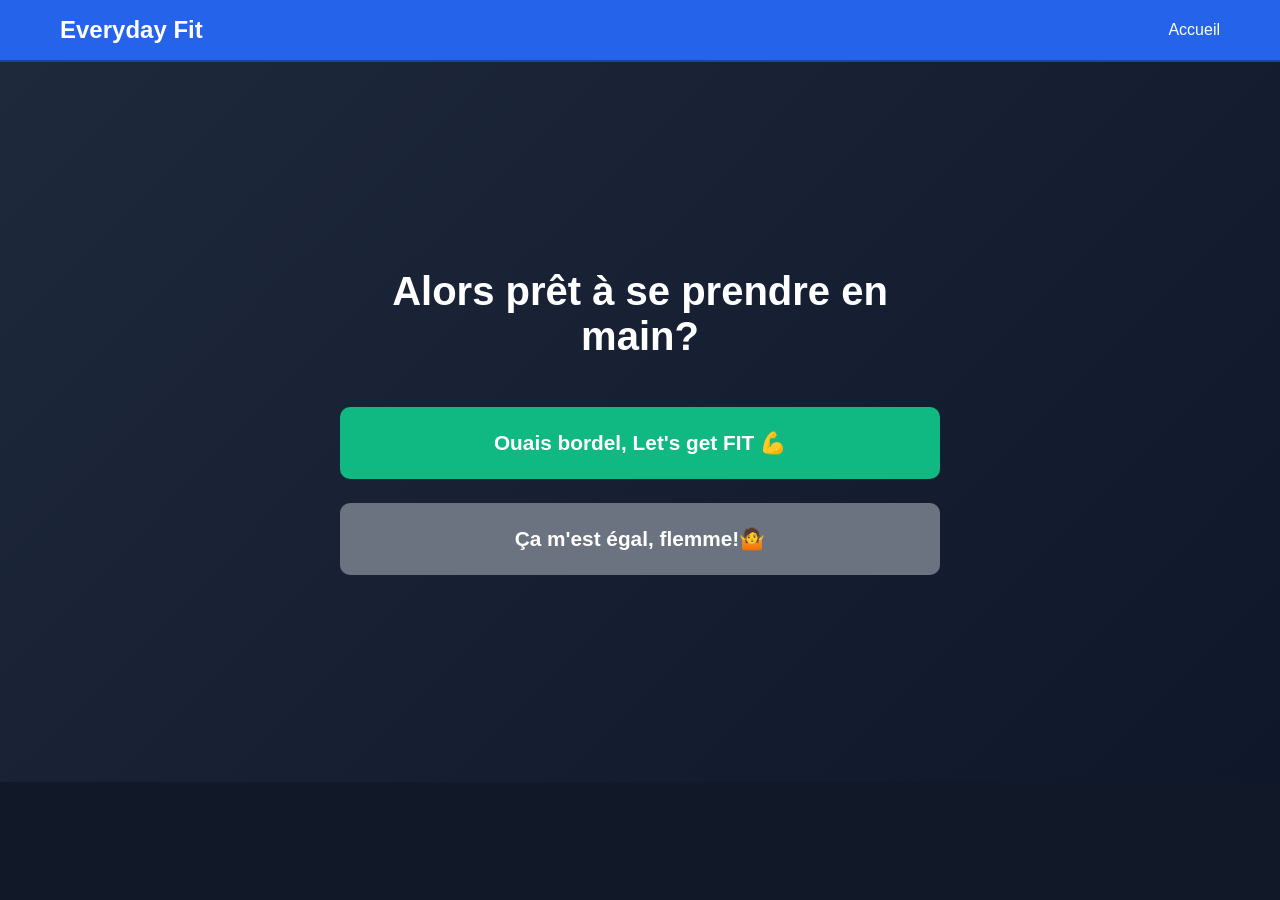
==== frontend/dashboard.html @ a32f8bb8 "feat: add dashboard page with stats, workouts list, and DLC cards" ====
<!DOCTYPE html>
<html lang="fr">
<head>
        <meta charset="UTF-8">
        <meta name="viewport" content="width=device-width, initial-scale=1.0">
        <title>Dashboard - Everyday Fit</title>
        <link rel="stylesheet" href="css/style.css">
</head>
<body>
    <nav class="navbar">
        <div class="container">
            <h1 class="logo"> <a href="index.html" style="color:white; text-decoration: none;">Everyday Fit</a></h1>
            <ul class="nav-links">
                <li><a href="dashboard.html">Dashboard</a></li>
                <li><a href="#" id="btnLogout" class="btn-logout">Déconnexion</a></li>
            </ul>
        </div>
    </nav>
    <!-- Section Stats -->
    <section class="stats-section">
        <div class="container">
            <h2 class="section-title">Mes statistiques</h2>
            
            <div class="stats-cards">
                <!-- Card Points -->
                <div class="stat-card">
                    <div class="stat-icon">💪</div>
                    <h3 class="stat-value" id="totalPoints">0</h3>
                    <p class="stat-label">Points totaux</p>
                </div>

                <!-- Card Workouts -->
                <div class="stat-card">
                    <div class="stat-icon">🏋️</div>
                    <h3 class="stat-value" id="totalWorkouts">0</h3>
                    <p class="stat-label">Workouts complétés</p>
                </div>

                <!-- Card Taux réussite -->
                <div class="stat-card">
                    <div class="stat-icon">📈</div>
                    <h3 class="stat-value" id="successRate">0%</h3>
                    <p class="stat-label">Taux de réussite</p>
                </div>
            </div>
        </div>
    </section>
    <!-- Section Workouts -->
    <section class="workouts-section">
        <div class="container">
            <h2 class="section-title">Mes derniers workouts</h2>

            <!-- Bouton Générer -->
            <button id="btnGenerate" class="btn-generate">
                Générer un nouveau workout 🔥
            </button>
        
        <!-- liste workouts -->
        <div id="workoutsList" class="workouts-list">
            <p class="no-workouts">Aucun workout pour le moment. Génère ton premier training maintenant!</p>
        </div>    
    </section>
    <!-- Section DLC -->
    <section class="dlc-section">
        <div class="container">
            <h2 class="section-title">Editions disponibles</h2>
                
                <div class="dlc-cards">
                    <!-- DLC 1 : BODYWEIGHT (ACTIVE)-->
                    <div class="dlc-card dlc-active">
                    <div class="dlc-badge">✅ ACTIF</div>
                    <h3 class="dlc-title">Bodyweight Edition</h3>
                    <p class="dlc-description">Exercices au poids du corps, sans matériel, à domicile.</p>    
                    </div>
                </div>

                <!-- DLC 2: Bodyweight + Runing (LOCKED)-->
                <div class="dlc-card dlc-locked">
                    <div class="dlc-badge">🔒 COMING SOON</div>
                    <h3 class="dlc-title">Salle/Equipement</h3>
                    <p class="dlc-description">Machines, haltères, barres, programme complet gym.</p>
                </div>

                <!-- DLC 3 : FitOlympics (LOCKED)-->
                 <div class="dlc-card dlc-locked">
                    <div class="dlc-badge">🔒COMING SOON</div>
                    <h3 class="dlc-title">Bodyweight competitive game</h3>
                    <p class="dlc-description">Competitive games among users</p>
                </div>

                <!-- DLC 4 : UNO-Fit (LOCKED)-->
                <div class="dlc-card dlc-locked">
                    <div class="dlc-badge">🔒COMING SOON</div>
                    <h3 class="dlc-title">Bodyweight game UNO inspired</h3>
                    <p class="dlc-description">Competitive games among users</p>
                </div>
        </div>
    </section>
    <script>
    // Vérifier token au chargement
    const token = localStorage.getItem('token');
    if (!token) {
        window.location.href = 'login.html';
    }

    // Récupérer les éléments
    const btnLogout = document.getElementById('btnLogout');
    const btnGenerate = document.getElementById('btnGenerate');
    const totalPoints = document.getElementById('totalPoints');
    const totalWorkouts = document.getElementById('totalWorkouts');
    const successRate = document.getElementById('successRate');
    const workoutsList = document.getElementById('workoutsList');

    // Charger les stats
    async function loadStats() {
        try {
            const response = await fetch('http://localhost:8001/api/users/me/stats', {
                headers: { 'Authorization': `Bearer ${token}` }
            });

            if (response.ok) {
                const data = await response.json();
                totalPoints.textContent = data.total_points || 0;
                totalWorkouts.textContent = data.completed_workouts || 0;
                successRate.textContent = (data.success_rate || 0) + '%';
            }
        } catch (err) {
            console.error('Erreur stats:', err);
        }
    }

    // Charger l'historique des workouts
    async function loadWorkouts() {
        try {
            const response = await fetch('http://localhost:8001/api/workouts/me/history', {
                headers: { 'Authorization': `Bearer ${token}` }
            });

            if (response.ok) {
                const workouts = await response.json();
                
                if (workouts.length === 0) {
                    workoutsList.innerHTML = '<p class="no-workouts">Aucun workout pour le moment. Génère ton premier training maintenant!</p>';
                } else {
                    workoutsList.innerHTML = workouts.map(w => `
                        <div class="workout-item">
                            <p>Workout du ${new Date(w.created_at).toLocaleDateString()}</p>
                            <p>Points : ${w.points || 0}</p>
                        </div>
                    `).join('');
                }
            }
        } catch (err) {
            console.error('Erreur workouts:', err);
        }
    }

    // Générer un nouveau workout
    btnGenerate.addEventListener('click', async () => {
        try {
            const response = await fetch('http://localhost:8001/api/workouts/generate', {
                method: 'POST',
                headers: { 
                    'Authorization': `Bearer ${token}`,
                    'Content-Type': 'application/json'
                }
            });

            if (response.ok) {
                const workout = await response.json();
                window.location.href = `workout.html?id=${workout.id}`;
            } else {
                alert('Erreur lors de la génération du workout');
            }
        } catch (err) {
            alert('Erreur réseau');
        }
    });

    // Déconnexion
    btnLogout.addEventListener('click', (e) => {
        e.preventDefault();
        localStorage.removeItem('token');
        window.location.href = 'login.html';
    });

    // Charger les données au démarrage
    loadStats();
    loadWorkouts();
</script>
</body>
</html>
---- frontend/css/style.css ----
/* Reset de base */
* {
        margin: 0;
        padding: 0;
        box-sizing: border-box;

}

body {
    font-family: Arial, sans-serif;
    background-color: #111827;
    color: white;
}

/*Navbar*/
.navbar {
    background-color: #2563eb;
    padding: 1rem 0;
    border-bottom: 2px solid #1e40af;
}

.container {
    max-width:1200px;
    margin:0 auto;
    padding: 0 20px;
    display: flex;
    justify-content: space-between;
    align-items: center;
}

.logo {
    font-size:1.5rem;
    font-weight: bold;
    color: white;
}

.nav-links {
    list-style: none;
    display: flex;
    gap: 2rem;
}

.nav-links a {
    color:white;
    text-decoration: none;
    font-size: 1rem;
    transition:color 0.3s;
}

.nav-links a:hover {
    color: #60a5fa;
}

.btn-primary {
    background-color: #ef4444;
    padding: 0.5rem 1.5rem;
    border-radius: 5px;
}

.btn-primary:hover {
    background-color: #dc2626;
}
/* Hero Section */
.hero {
    min-height: 100vh;
    display: flex;
    align-items: center;
    justify-content: center;
    background: linear-gradient(135deg, #1e293b 0%, #0f172a 100%);
    padding: 4rem 0;
}

.hero-content {
    text-align: center;
    max-width: 800px;
}

.hero-title {
    font-size: 3rem;
    font-weight: bold;
    margin-bottom: 1.5rem;
    line-height: 1.2;
}

.hero-title span {
    color: #ef4444;
}

.hero-subtitle {
    font-size: 1.25rem;
    color: #cbd5e1;
    margin-bottom: 2rem;
    line-height: 1.6;
}

.btn-hero {
    display: inline-block;
    background-color: #ef4444;
    color: white;
    padding: 1rem 2.5rem;
    font-size: 1.25rem;
    font-weight: bold;
    text-decoration: none;
    border-radius: 8px;
    transition: all 0.3s;
}

.btn-hero:hover {
    background-color: #dc2626;
    transform: scale(1.05);
}

.hero-stats {
    margin-top: 3rem;
    background-color: rgba(255, 255, 255, 0.05);
    padding: 1.5rem;
    border-radius: 10px;
    border: 1px solid rgba(255, 255, 255, 0.1);
}

.stats-source {
    font-size: 0.9rem;
    color: #94a3b8;
    margin-bottom: 0.5rem;
}

.stats-text {
    font-size: 1.1rem;
    color: #60a5fa;
    font-style: italic;
}
/* Section Bienfaits */
.benefits {
    padding: 4rem 0;
    background-color: #1e293b;
}

.section-title {
    text-align: center;
    font-size: 2.5rem;
    font-weight: bold;
    margin-bottom: 3rem;
}

.benefits-cards {
    display: flex;
    gap: 2rem;
    justify-content: center;
}

.benefit-card {
    background-color: #334155;
    padding: 2rem;
    border-radius: 10px;
    text-align: center;
    max-width: 350px;
    border: 1px solid #475569;
}

.card-icon {
    font-size: 3rem;
    margin-bottom: 1rem;
}

.card-title {
    font-size: 1.3rem;
    font-weight: bold;
    margin-bottom: 1rem;
    color: #60a5fa;
}

.card-text {
    color: #cbd5e1;
    line-height: 1.6;
}
/* Section Comment ça marche */
.how-it-works {
    padding: 4rem 0;
    background-color: #111827;
}

.steps {
    display: flex;
    gap: 3rem;
    justify-content: center;
}

.step {
    text-align: center;
    max-width: 300px;
}

.step-number {
    width: 60px;
    height: 60px;
    background-color: #ef4444;
    color: white;
    font-size: 2rem;
    font-weight: bold;
    border-radius: 50%;
    display: flex;
    align-items: center;
    justify-content: center;
    margin: 0 auto 1.5rem;
}

.step-title {
    font-size: 1.3rem;
    font-weight: bold;
    margin-bottom: 1rem;
    color: #60a5fa;
}

.step-text {
    color: #cbd5e1;
    line-height: 1.6;
}
/* Footer */
.footer {
    background-color: #0f172a;
    padding: 2rem 0;
    border-top: 1px solid #1e293b;
}

.footer-content {
    display: flex;
    justify-content: space-between;
    align-items: center;
}

.footer-text {
    color: #94a3b8;
    font-size: 0.9rem;
}

.footer-links {
    display: flex;
    gap: 2rem;
}

.footer-links a {
    color: #cbd5e1;
    text-decoration: none;
    font-size: 0.9rem;
    transition: color 0.3s;
}

.footer-links a:hover {
    color: #60a5fa;
}
/* Login Page */
.login-hero {
    min-height: 80vh;
    display: flex;
    align-items: center;
    justify-content: center;
    background: linear-gradient(135deg, #1e293b 0%, #0f172a 100%);
    padding: 4rem 0;
}

.login-content {
    text-align: center;
    max-width: 600px;
}

.login-title {
    font-size: 2.5rem;
    font-weight: bold;
    margin-bottom: 3rem;
}

.choice-buttons {
    display: flex;
    flex-direction: column;
    gap: 1.5rem;
}

.btn-choice {
    padding: 1.5rem 2rem;
    font-size: 1.3rem;
    font-weight: bold;
    border: none;
    border-radius: 10px;
    cursor: pointer;
    transition: all 0.3s;
}

.btn-motivated {
    background-color: #10b981;
    color: white;
}

.btn-motivated:hover {
    background-color: #059669;
    transform: scale(1.05);
}

.btn-lazy {
    background-color: #6b7280;
    color: white;
}

.btn-lazy:hover {
    background-color: #4b5563;
    transform: scale(1.05);
}
/* Formulaires Login/Register */
.form-section {
    min-height: 80vh;
    display: flex;
    align-items: center;
    justify-content: center;
    padding: 4rem 0;
    background-color: #1e293b;
}

.form-container {
    background-color: #334155;
    padding: 3rem;
    border-radius: 15px;
    max-width: 450px;
    width: 100%;
    border: 1px solid #475569;
}

.form-title {
    font-size: 2rem;
    font-weight: bold;
    margin-bottom: 2rem;
    text-align: center;
}

.form-input {
    width: 100%;
    padding: 1rem;
    margin-bottom: 1.5rem;
    border: 1px solid #475569;
    border-radius: 8px;
    background-color: #1e293b;
    color: white;
    font-size: 1rem;
}

.form-input:focus {
    outline: none;
    border-color: #60a5fa;
}

.form-link {
    text-align: center;
    margin-top: 1.5rem;
    color: #cbd5e1;
}

.form-link a {
    color: #60a5fa;
    text-decoration: none;
    font-weight: bold;
}

.form-link a:hover {
    text-decoration: underline;
}

.hidden {
    display: none;
}
/* Dashboard - Stats Section */
.stats-section {
    padding: 3rem 0;
    background-color: #1e293b;
}

.stats-cards {
    display: flex;
    gap: 2rem;
    justify-content: center;
    flex-wrap: wrap;
}

.stat-card {
    background-color: #334155;
    padding: 2rem;
    border-radius: 15px;
    text-align: center;
    min-width: 200px;
    border: 2px solid #475569;
}

.stat-icon {
    font-size: 3rem;
    margin-bottom: 1rem;
}

.stat-value {
    font-size: 2.5rem;
    font-weight: bold;
    color: #60a5fa;
    margin-bottom: 0.5rem;
}

.stat-label {
    color: #cbd5e1;
    font-size: 1rem;
}

/* Dashboard - Workouts Section */
.workouts-section {
    padding: 3rem 0;
    background-color: #111827;
}

.btn-generate {
    display: block;
    margin: 2rem auto;
    background-color: #ef4444;
    color: white;
    padding: 1.5rem 3rem;
    font-size: 1.3rem;
    font-weight: bold;
    border: none;
    border-radius: 10px;
    cursor: pointer;
    transition: all 0.3s;
}

.btn-generate:hover {
    background-color: #dc2626;
    transform: scale(1.05);
}

.workouts-list {
    margin-top: 2rem;
}

.no-workouts {
    text-align: center;
    color: #94a3b8;
    font-size: 1.1rem;
    padding: 2rem;
}

/* Dashboard - DLC Section */
.dlc-section {
    padding: 3rem 0;
    background-color: #1e293b;
}

.dlc-cards {
    display: flex;
    gap: 2rem;
    justify-content: center;
    flex-wrap: wrap;
}

.dlc-card {
    background-color: #334155;
    padding: 2rem;
    border-radius: 15px;
    text-align: center;
    min-width: 250px;
    max-width: 300px;
    border: 2px solid #475569;
    position: relative;
}

.dlc-active {
    border-color: #10b981;
    background-color: #064e3b;
}

.dlc-locked {
    opacity: 0.6;
    filter: grayscale(50%);
}

.dlc-badge {
    position: absolute;
    top: 1rem;
    right: 1rem;
    padding: 0.5rem 1rem;
    border-radius: 20px;
    font-size: 0.9rem;
    font-weight: bold;
}

.dlc-active .dlc-badge {
    background-color: #10b981;
    color: white;
}

.dlc-locked .dlc-badge {
    background-color: #6b7280;
    color: white;
}

.dlc-title {
    font-size: 1.3rem;
    font-weight: bold;
    margin: 2rem 0 1rem 0;
    color: #60a5fa;
}

.dlc-description {
    color: #cbd5e1;
    line-height: 1.6;
}

/* Bouton déconnexion */
.btn-logout {
    color: #ef4444 !important;
    font-weight: bold;
}

.btn-logout:hover {
    color: #dc2626 !important;
}
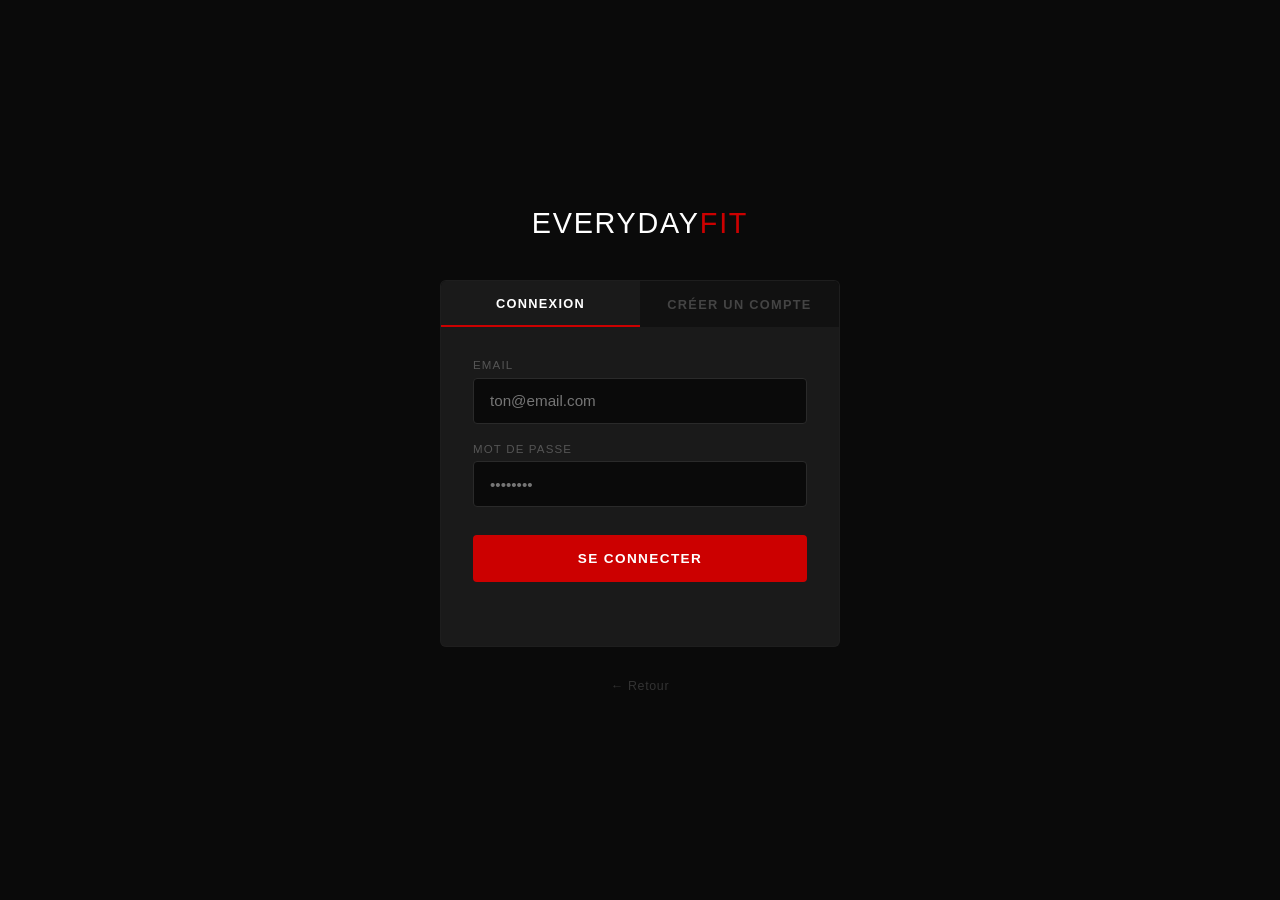
==== commit ed54ecf7: "full-redesign Co-Authored-By: Claude Sonnet 4.6 <noreply@anthropic.com>" ====
--- a/frontend/dashboard.html
+++ b/frontend/dashboard.html
@@ -1,192 +1,556 @@
 <!DOCTYPE html>
 <html lang="fr">
 <head>
-        <meta charset="UTF-8">
-        <meta name="viewport" content="width=device-width, initial-scale=1.0">
-        <title>Dashboard - Everyday Fit</title>
-        <link rel="stylesheet" href="css/style.css">
+    <meta charset="UTF-8">
+    <meta name="viewport" content="width=device-width, initial-scale=1.0">
+    <title>Everyday Fit — Dashboard</title>
+    <style>
+        * { margin: 0; padding: 0; box-sizing: border-box; }
+        body {
+            background: #0a0a0a;
+            min-height: 100vh;
+            font-family: Arial, sans-serif;
+            color: #fff;
+        }
+
+        /* NAV */
+        nav {
+            background: #000;
+            border-bottom: 2px solid #1a1a1a;
+            padding: 1rem 2rem;
+            display: flex;
+            justify-content: space-between;
+            align-items: center;
+        }
+        .nav-logo {
+            font-family: Impact, 'Arial Black', sans-serif;
+            font-size: 1.5rem;
+            text-transform: uppercase;
+            letter-spacing: 0.06em;
+            color: #fff;
+            text-decoration: none;
+        }
+        .nav-logo span { color: #CC0000; }
+
+        .nav-right {
+            display: flex;
+            align-items: center;
+            gap: 2rem;
+        }
+        .nav-username {
+            font-size: 0.85rem;
+            color: #555;
+            text-transform: uppercase;
+            letter-spacing: 0.08em;
+        }
+        .btn-logout {
+            font-size: 0.8rem;
+            color: #333;
+            background: none;
+            border: none;
+            cursor: pointer;
+            text-transform: uppercase;
+            letter-spacing: 0.08em;
+            transition: color 0.2s;
+        }
+        .btn-logout:hover { color: #CC0000; }
+
+        /* MAIN */
+        main {
+            max-width: 640px;
+            margin: 0 auto;
+            padding: 3rem 1.5rem;
+        }
+
+        /* Greeting */
+        .greeting {
+            margin-bottom: 2.5rem;
+        }
+        .greeting h1 {
+            font-family: Impact, 'Arial Black', sans-serif;
+            font-size: 2.2rem;
+            font-weight: 900;
+            text-transform: uppercase;
+            letter-spacing: 0.04em;
+            line-height: 1.1;
+        }
+        .greeting h1 span { color: #CC0000; }
+        .greeting p {
+            margin-top: 0.5rem;
+            font-size: 0.9rem;
+            color: #444;
+        }
+
+        /* Level badge */
+        .level-card {
+            background: #111;
+            border: 1px solid #1e1e1e;
+            border-left: 4px solid #CC0000;
+            border-radius: 5px;
+            padding: 1.2rem 1.5rem;
+            margin-bottom: 1rem;
+            display: flex;
+            justify-content: space-between;
+            align-items: center;
+        }
+        .level-label {
+            font-size: 0.72rem;
+            color: #444;
+            text-transform: uppercase;
+            letter-spacing: 0.12em;
+            margin-bottom: 0.3rem;
+        }
+        .level-value {
+            font-family: Impact, 'Arial Black', sans-serif;
+            font-size: 1.6rem;
+            text-transform: uppercase;
+            letter-spacing: 0.05em;
+            color: #fff;
+        }
+        .level-change {
+            font-size: 0.75rem;
+            color: #333;
+            text-decoration: none;
+            text-transform: uppercase;
+            letter-spacing: 0.08em;
+            transition: color 0.2s;
+        }
+        .level-change:hover { color: #555; }
+
+        /* Stats mini */
+        .stats-row {
+            display: flex;
+            gap: 1rem;
+            margin-bottom: 2.5rem;
+        }
+        .stat-box {
+            flex: 1;
+            background: #111;
+            border: 1px solid #1e1e1e;
+            border-radius: 5px;
+            padding: 1rem;
+            text-align: center;
+        }
+        .stat-box .val {
+            font-family: Impact, 'Arial Black', sans-serif;
+            font-size: 2rem;
+            color: #CC0000;
+        }
+        .stat-box .lbl {
+            font-size: 0.7rem;
+            color: #444;
+            text-transform: uppercase;
+            letter-spacing: 0.08em;
+            margin-top: 0.2rem;
+        }
+
+        /* Section title */
+        .section-label {
+            font-size: 0.7rem;
+            color: #333;
+            text-transform: uppercase;
+            letter-spacing: 0.15em;
+            margin-bottom: 1rem;
+            padding-bottom: 0.5rem;
+            border-bottom: 1px solid #141414;
+        }
+
+        /* Editions */
+        .editions-wrapper {
+            margin-bottom: 2.5rem;
+        }
+        .carousel-row {
+            display: flex;
+            align-items: center;
+            gap: 0.8rem;
+        }
+        .carousel-btn {
+            background: #111;
+            border: 1px solid #1e1e1e;
+            color: #444;
+            width: 36px;
+            height: 36px;
+            border-radius: 50%;
+            cursor: pointer;
+            font-size: 1.2rem;
+            display: flex;
+            align-items: center;
+            justify-content: center;
+            flex-shrink: 0;
+            transition: all 0.2s;
+        }
+        .carousel-btn:hover { border-color: #CC0000; color: #fff; }
+        .carousel-viewport { overflow: hidden; flex: 1; border-radius: 5px; }
+        .carousel-track { display: flex; transition: transform 0.35s ease; }
+
+        .edition-card {
+            min-width: 100%;
+            background: #111;
+            border: 1px solid #1e1e1e;
+            border-radius: 5px;
+            padding: 1.5rem;
+            box-sizing: border-box;
+        }
+        .edition-card.active { border-color: #CC0000; }
+        .edition-card.locked { opacity: 0.4; }
+
+        .edition-tag {
+            font-size: 0.68rem;
+            font-weight: 700;
+            text-transform: uppercase;
+            letter-spacing: 0.12em;
+            color: #CC0000;
+            margin-bottom: 0.5rem;
+        }
+        .edition-card.locked .edition-tag { color: #333; }
+        .edition-name {
+            font-family: Impact, 'Arial Black', sans-serif;
+            font-size: 1.4rem;
+            text-transform: uppercase;
+            letter-spacing: 0.04em;
+            margin-bottom: 0.4rem;
+        }
+        .edition-desc { font-size: 0.85rem; color: #555; line-height: 1.5; }
+
+        .carousel-dots {
+            display: flex;
+            justify-content: center;
+            gap: 0.5rem;
+            margin-top: 0.8rem;
+        }
+        .dot {
+            width: 6px;
+            height: 6px;
+            border-radius: 50%;
+            background: #222;
+            cursor: pointer;
+            transition: all 0.2s;
+        }
+        .dot.active { background: #CC0000; width: 18px; border-radius: 3px; }
+
+        /* Generate button */
+        .btn-generate {
+            width: 100%;
+            padding: 1.3rem;
+            background: #CC0000;
+            color: #fff;
+            border: none;
+            border-radius: 5px;
+            font-size: 1rem;
+            font-weight: 700;
+            text-transform: uppercase;
+            letter-spacing: 0.12em;
+            cursor: pointer;
+            margin-top: 1rem;
+            transition: all 0.2s;
+        }
+        .btn-generate:hover { background: #EE0000; }
+        .btn-generate:disabled { background: #1a1a1a; color: #333; cursor: not-allowed; }
+
+        .locked-notice {
+            text-align: center;
+            font-size: 0.8rem;
+            color: #333;
+            margin-top: 1rem;
+            text-transform: uppercase;
+            letter-spacing: 0.08em;
+        }
+
+        /* Historique */
+        .history-wrapper { margin-top: 2.5rem; }
+
+        .btn-history {
+            width: 100%;
+            background: #111;
+            border: 1px solid #1e1e1e;
+            color: #666;
+            padding: 0.9rem 1.2rem;
+            font-size: 0.8rem;
+            font-weight: 700;
+            text-transform: uppercase;
+            letter-spacing: 0.1em;
+            border-radius: 5px;
+            cursor: pointer;
+            display: flex;
+            justify-content: space-between;
+            align-items: center;
+            transition: border-color 0.2s;
+        }
+        .btn-history:hover { border-color: #2a2a2a; color: #888; }
+
+        .history-list {
+            margin-top: 0.8rem;
+            display: flex;
+            flex-direction: column;
+            gap: 0.6rem;
+        }
+        .history-item {
+            background: #111;
+            border: 1px solid #1a1a1a;
+            border-radius: 5px;
+            padding: 0.9rem 1.2rem;
+        }
+        .history-header {
+            display: flex;
+            justify-content: space-between;
+            align-items: center;
+            margin-bottom: 0.6rem;
+        }
+        .history-date { font-size: 0.8rem; color: #444; }
+        .history-pts  { font-size: 0.8rem; color: #CC0000; font-weight: 700; }
+        .history-tags { display: flex; flex-wrap: wrap; gap: 0.4rem; }
+        .history-tag {
+            font-size: 0.72rem;
+            color: #555;
+            background: #0a0a0a;
+            border: 1px solid #1a1a1a;
+            border-radius: 3px;
+            padding: 0.2rem 0.6rem;
+            text-transform: uppercase;
+            letter-spacing: 0.05em;
+        }
+
+        .hidden { display: none !important; }
+    </style>
 </head>
 <body>
-    <nav class="navbar">
-        <div class="container">
-            <h1 class="logo"> <a href="index.html" style="color:white; text-decoration: none;">Everyday Fit</a></h1>
-            <ul class="nav-links">
-                <li><a href="dashboard.html">Dashboard</a></li>
-                <li><a href="#" id="btnLogout" class="btn-logout">Déconnexion</a></li>
-            </ul>
+
+    <nav>
+        <a href="index.html" class="nav-logo">Everyday<span>Fit</span></a>
+        <div class="nav-right">
+            <span class="nav-username" id="navUsername"></span>
+            <button class="btn-logout" id="btnLogout">Déconnexion</button>
         </div>
     </nav>
-    <!-- Section Stats -->
-    <section class="stats-section">
-        <div class="container">
-            <h2 class="section-title">Mes statistiques</h2>
-            
-            <div class="stats-cards">
-                <!-- Card Points -->
-                <div class="stat-card">
-                    <div class="stat-icon">💪</div>
-                    <h3 class="stat-value" id="totalPoints">0</h3>
-                    <p class="stat-label">Points totaux</p>
-                </div>
-
-                <!-- Card Workouts -->
-                <div class="stat-card">
-                    <div class="stat-icon">🏋️</div>
-                    <h3 class="stat-value" id="totalWorkouts">0</h3>
-                    <p class="stat-label">Workouts complétés</p>
-                </div>
-
-                <!-- Card Taux réussite -->
-                <div class="stat-card">
-                    <div class="stat-icon">📈</div>
-                    <h3 class="stat-value" id="successRate">0%</h3>
-                    <p class="stat-label">Taux de réussite</p>
-                </div>
+
+    <main>
+
+        <!-- Greeting -->
+        <div class="greeting">
+            <h1>Prêt à <span>suer</span> ?</h1>
+            <p id="greetDate"></p>
+        </div>
+
+        <!-- Niveau -->
+        <div class="level-card">
+            <div>
+                <div class="level-label">Ton niveau</div>
+                <div class="level-value" id="levelValue">—</div>
+            </div>
+            <a href="level-test.html" class="level-change">Refaire le test →</a>
+        </div>
+
+        <!-- Stats -->
+        <div class="stats-row">
+            <div class="stat-box">
+                <div class="val" id="statPts">0</div>
+                <div class="lbl">Points</div>
+            </div>
+            <div class="stat-box">
+                <div class="val" id="statDone">0</div>
+                <div class="lbl">Workouts</div>
+            </div>
+            <div class="stat-box">
+                <div class="val" id="statRate">0%</div>
+                <div class="lbl">Réussite</div>
             </div>
         </div>
-    </section>
-    <!-- Section Workouts -->
-    <section class="workouts-section">
-        <div class="container">
-            <h2 class="section-title">Mes derniers workouts</h2>
-
-            <!-- Bouton Générer -->
-            <button id="btnGenerate" class="btn-generate">
-                Générer un nouveau workout 🔥
-            </button>
-        
-        <!-- liste workouts -->
-        <div id="workoutsList" class="workouts-list">
-            <p class="no-workouts">Aucun workout pour le moment. Génère ton premier training maintenant!</p>
-        </div>    
-    </section>
-    <!-- Section DLC -->
-    <section class="dlc-section">
-        <div class="container">
-            <h2 class="section-title">Editions disponibles</h2>
-                
-                <div class="dlc-cards">
-                    <!-- DLC 1 : BODYWEIGHT (ACTIVE)-->
-                    <div class="dlc-card dlc-active">
-                    <div class="dlc-badge">✅ ACTIF</div>
-                    <h3 class="dlc-title">Bodyweight Edition</h3>
-                    <p class="dlc-description">Exercices au poids du corps, sans matériel, à domicile.</p>    
+
+        <!-- Editions -->
+        <div class="editions-wrapper">
+            <p class="section-label">Éditions disponibles</p>
+            <div class="carousel-row">
+                <button class="carousel-btn" id="prevBtn">&#8249;</button>
+                <div class="carousel-viewport">
+                    <div class="carousel-track" id="carouselTrack">
+
+                        <div class="edition-card active">
+                            <div class="edition-tag">✓ Actif</div>
+                            <div class="edition-name">Bodyweight</div>
+                            <div class="edition-desc">Exercices au poids du corps, sans matériel, à domicile.</div>
+                        </div>
+
+                        <div class="edition-card locked">
+                            <div class="edition-tag">Bientôt</div>
+                            <div class="edition-name">Salle / Équipement</div>
+                            <div class="edition-desc">Machines, haltères, barres — programme gym complet.</div>
+                        </div>
+
+                        <div class="edition-card locked">
+                            <div class="edition-tag">Bientôt</div>
+                            <div class="edition-name">Bodyweight Compétitif</div>
+                            <div class="edition-desc">Défis entre utilisateurs, classements en temps réel.</div>
+                        </div>
+
+                        <div class="edition-card locked">
+                            <div class="edition-tag">Bientôt</div>
+                            <div class="edition-name">UNO Fit Edition</div>
+                            <div class="edition-desc">Jeu compétitif inspiré du UNO — sport et stratégie.</div>
+                        </div>
+
                     </div>
                 </div>
-
-                <!-- DLC 2: Bodyweight + Runing (LOCKED)-->
-                <div class="dlc-card dlc-locked">
-                    <div class="dlc-badge">🔒 COMING SOON</div>
-                    <h3 class="dlc-title">Salle/Equipement</h3>
-                    <p class="dlc-description">Machines, haltères, barres, programme complet gym.</p>
-                </div>
-
-                <!-- DLC 3 : FitOlympics (LOCKED)-->
-                 <div class="dlc-card dlc-locked">
-                    <div class="dlc-badge">🔒COMING SOON</div>
-                    <h3 class="dlc-title">Bodyweight competitive game</h3>
-                    <p class="dlc-description">Competitive games among users</p>
-                </div>
-
-                <!-- DLC 4 : UNO-Fit (LOCKED)-->
-                <div class="dlc-card dlc-locked">
-                    <div class="dlc-badge">🔒COMING SOON</div>
-                    <h3 class="dlc-title">Bodyweight game UNO inspired</h3>
-                    <p class="dlc-description">Competitive games among users</p>
-                </div>
+                <button class="carousel-btn" id="nextBtn">&#8250;</button>
+            </div>
+            <div class="carousel-dots" id="carouselDots"></div>
+
+            <button id="btnGenerate" class="btn-generate hidden">Générer mon workout →</button>
+            <p id="lockedNotice" class="locked-notice hidden">Cette édition n'est pas encore disponible</p>
         </div>
-    </section>
+
+        <!-- Historique -->
+        <div class="history-wrapper">
+            <p class="section-label">Historique</p>
+            <button class="btn-history" id="btnHistory">
+                <span>Mes trainings complétés</span>
+                <span id="historyArrow">▼</span>
+            </button>
+            <div id="historyList" class="history-list hidden"></div>
+        </div>
+
+    </main>
+
     <script>
-    // Vérifier token au chargement
     const token = localStorage.getItem('token');
-    if (!token) {
-        window.location.href = 'login.html';
+    if (!token) window.location.href = 'login.html';
+
+    const API = 'http://localhost:8001/api';
+
+    const LEVEL_NAMES = { 1: 'Débutant', 2: 'Intermédiaire', 3: 'Avancé', DEBUTANT: 'Débutant', INTERMEDIAIRE: 'Intermédiaire', AVANCE: 'Avancé' };
+
+    // Date du jour
+    document.getElementById('greetDate').textContent =
+        new Date().toLocaleDateString('fr-FR', { weekday: 'long', day: 'numeric', month: 'long' });
+
+    // === PROFIL + STATS ===
+    async function loadProfile() {
+        try {
+            const [meRes, statsRes] = await Promise.all([
+                fetch(`${API}/auth/me`,         { headers: { Authorization: `Bearer ${token}` } }),
+                fetch(`${API}/users/me/stats`,  { headers: { Authorization: `Bearer ${token}` } }),
+            ]);
+            const me    = await meRes.json();
+            const stats = await statsRes.json();
+
+            document.getElementById('navUsername').textContent = me.username;
+            document.getElementById('levelValue').textContent =
+                LEVEL_NAMES[me.difficulty_level] || me.difficulty_level;
+            document.getElementById('statPts').textContent  = stats.total_points || 0;
+            document.getElementById('statDone').textContent = stats.completed_workouts || 0;
+            document.getElementById('statRate').textContent = (stats.completion_rate || 0) + '%';
+        } catch (e) { console.error(e); }
     }
 
-    // Récupérer les éléments
-    const btnLogout = document.getElementById('btnLogout');
+    // === CARROUSEL ===
+    const editions  = [{ active: true }, { active: false }, { active: false }, { active: false }];
+    let currentSlide = 0;
+
+    const track       = document.getElementById('carouselTrack');
+    const dotsEl      = document.getElementById('carouselDots');
     const btnGenerate = document.getElementById('btnGenerate');
-    const totalPoints = document.getElementById('totalPoints');
-    const totalWorkouts = document.getElementById('totalWorkouts');
-    const successRate = document.getElementById('successRate');
-    const workoutsList = document.getElementById('workoutsList');
-
-    // Charger les stats
-    async function loadStats() {
+    const lockedNotice = document.getElementById('lockedNotice');
+
+    editions.forEach((_, i) => {
+        const d = document.createElement('span');
+        d.className = 'dot';
+        d.onclick = () => goTo(i);
+        dotsEl.appendChild(d);
+    });
+
+    function goTo(n) {
+        currentSlide = (n + editions.length) % editions.length;
+        track.style.transform = `translateX(-${currentSlide * 100}%)`;
+        document.querySelectorAll('.dot').forEach((d, i) => d.classList.toggle('active', i === currentSlide));
+        if (editions[currentSlide].active) {
+            btnGenerate.classList.remove('hidden');
+            lockedNotice.classList.add('hidden');
+        } else {
+            btnGenerate.classList.add('hidden');
+            lockedNotice.classList.remove('hidden');
+        }
+    }
+
+    document.getElementById('prevBtn').onclick = () => goTo(currentSlide - 1);
+    document.getElementById('nextBtn').onclick = () => goTo(currentSlide + 1);
+
+    // === GÉNÉRER WORKOUT ===
+    btnGenerate.addEventListener('click', async () => {
+        btnGenerate.disabled = true;
+        btnGenerate.textContent = 'Génération en cours...';
         try {
-            const response = await fetch('http://localhost:8001/api/users/me/stats', {
-                headers: { 'Authorization': `Bearer ${token}` }
+            const res = await fetch(`${API}/workouts/generate`, {
+                method: 'POST',
+                headers: { Authorization: `Bearer ${token}`, 'Content-Type': 'application/json' }
             });
-
-            if (response.ok) {
-                const data = await response.json();
-                totalPoints.textContent = data.total_points || 0;
-                totalWorkouts.textContent = data.completed_workouts || 0;
-                successRate.textContent = (data.success_rate || 0) + '%';
+            if (res.ok) {
+                const w = await res.json();
+                window.location.href = `workout.html?id=${w.id}`;
+            } else {
+                alert('Erreur lors de la génération');
+                btnGenerate.disabled = false;
+                btnGenerate.textContent = 'Générer mon workout →';
             }
-        } catch (err) {
-            console.error('Erreur stats:', err);
-        }
+        } catch (e) {
+            alert('Erreur réseau');
+            btnGenerate.disabled = false;
+            btnGenerate.textContent = 'Générer mon workout →';
+        }
+    });
+
+    // === HISTORIQUE ===
+    let historyLoaded = false;
+    const historyList = document.getElementById('historyList');
+
+    document.getElementById('btnHistory').addEventListener('click', async () => {
+        const hidden = historyList.classList.contains('hidden');
+        document.getElementById('historyArrow').textContent = hidden ? '▲' : '▼';
+        if (hidden) {
+            historyList.classList.remove('hidden');
+            if (!historyLoaded) {
+                historyList.innerHTML = '<p style="color:#333;font-size:0.8rem;padding:1rem 0;">Chargement...</p>';
+                await loadHistory();
+                historyLoaded = true;
+            }
+        } else {
+            historyList.classList.add('hidden');
+        }
+    });
+
+    async function loadHistory() {
+        try {
+            const res = await fetch(`${API}/workouts/me/history?completed_only=true`, {
+                headers: { Authorization: `Bearer ${token}` }
+            });
+            if (!res.ok) { historyList.innerHTML = '<p style="color:#333;font-size:0.8rem;padding:1rem 0;">Erreur de chargement.</p>'; return; }
+            const data = await res.json();
+            if (data.workouts.length === 0) {
+                historyList.innerHTML = '<p style="color:#333;font-size:0.8rem;padding:1rem 0;">Aucun training complété pour l\'instant.</p>';
+                return;
+            }
+            historyList.innerHTML = data.workouts.map(w => {
+                const tags = w.exercises && w.exercises.length
+                    ? w.exercises.map(e => `<span class="history-tag">${e.exercise.name}</span>`).join('')
+                    : '<span class="history-tag">—</span>';
+                return `
+                    <div class="history-item">
+                        <div class="history-header">
+                            <span class="history-date">${new Date(w.created_at).toLocaleDateString('fr-FR')}</span>
+                            <span class="history-pts">+${w.total_points} pts</span>
+                        </div>
+                        <div class="history-tags">${tags}</div>
+                    </div>`;
+            }).join('');
+        } catch (e) { console.error(e); }
     }
 
-    // Charger l'historique des workouts
-    async function loadWorkouts() {
-        try {
-            const response = await fetch('http://localhost:8001/api/workouts/me/history', {
-                headers: { 'Authorization': `Bearer ${token}` }
-            });
-
-            if (response.ok) {
-                const workouts = await response.json();
-                
-                if (workouts.length === 0) {
-                    workoutsList.innerHTML = '<p class="no-workouts">Aucun workout pour le moment. Génère ton premier training maintenant!</p>';
-                } else {
-                    workoutsList.innerHTML = workouts.map(w => `
-                        <div class="workout-item">
-                            <p>Workout du ${new Date(w.created_at).toLocaleDateString()}</p>
-                            <p>Points : ${w.points || 0}</p>
-                        </div>
-                    `).join('');
-                }
-            }
-        } catch (err) {
-            console.error('Erreur workouts:', err);
-        }
-    }
-
-    // Générer un nouveau workout
-    btnGenerate.addEventListener('click', async () => {
-        try {
-            const response = await fetch('http://localhost:8001/api/workouts/generate', {
-                method: 'POST',
-                headers: { 
-                    'Authorization': `Bearer ${token}`,
-                    'Content-Type': 'application/json'
-                }
-            });
-
-            if (response.ok) {
-                const workout = await response.json();
-                window.location.href = `workout.html?id=${workout.id}`;
-            } else {
-                alert('Erreur lors de la génération du workout');
-            }
-        } catch (err) {
-            alert('Erreur réseau');
-        }
-    });
-
-    // Déconnexion
-    btnLogout.addEventListener('click', (e) => {
-        e.preventDefault();
+    // === LOGOUT ===
+    document.getElementById('btnLogout').addEventListener('click', () => {
         localStorage.removeItem('token');
         window.location.href = 'login.html';
     });
 
-    // Charger les données au démarrage
-    loadStats();
-    loadWorkouts();
-</script>
+    loadProfile();
+    goTo(0);
+    </script>
 </body>
-</html>+</html>
